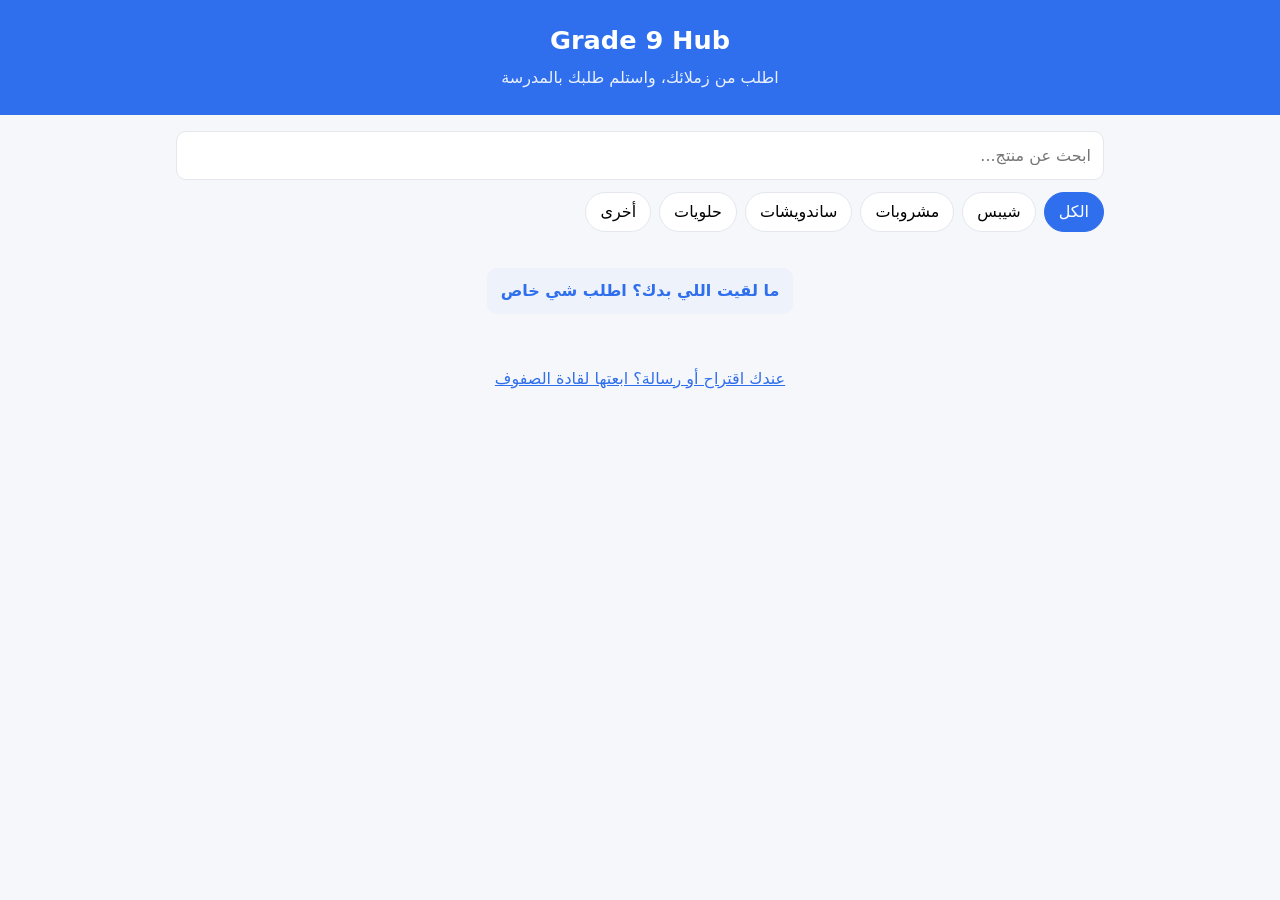
==== index.html @ 325e4d0d "first version" ====
<!doctype html>
<html lang="ar" dir="rtl">
<head>
  <meta charset="utf-8">
  <meta name="viewport" content="width=device-width, initial-scale=1">
  <title>Grade 9 Hub</title>
  <meta name="description" content="اطلب من زملائك واستلم طلبك بالمدرسة">
  <link rel="icon" href="data:,">
  <link rel="stylesheet" href="css/style.css">
</head>
<body>
  <header class="top">
    <h1>Grade 9 Hub</h1>
    <p>اطلب من زملائك، واستلم طلبك بالمدرسة</p>
  </header>
  <div id="demo-banner" class="banner" hidden>وضع تجريبي: البيانات وهمية ومحفوظة على جهازك فقط.</div>

  <main>
    <section id="my-requests" hidden>
      <h2 class="section-title">طلباتي الخاصة</h2>
      <div id="my-requests-list" class="list" aria-live="polite"></div>
    </section>

    <div class="tools">
      <input id="search" type="search" placeholder="ابحث عن منتج..." aria-label="بحث">
      <div id="chips" class="chips" role="group" aria-label="التصنيفات"></div>
    </div>
    <section id="grid" class="grid" aria-live="polite"></section>
    <p id="empty" class="empty" hidden>ما في منتجات مطابقة هلأ.</p>
    <div class="special">
      <button id="open-request" class="btn ghost" type="button">ما لقيت اللي بدك؟ اطلب شي خاص</button>
    </div>
  </main>

  <footer>
    <button id="open-message" class="link" type="button">عندك اقتراح أو رسالة؟ ابعتها لقادة الصفوف</button>
  </footer>

  <dialog id="order-dialog">
    <form id="order-form">
      <h2 id="order-title">اطلب</h2>
      <p class="hint">الدفع كاش عند الاستلام بالمدرسة. البائع بجهّز طلبك وبلاقيك هناك.</p>
      <label>اسمك
        <input name="name" required maxlength="40" autocomplete="name">
      </label>
      <label>شعبتك (مثال: A)
        <input name="className" required maxlength="20">
      </label>
      <label>ملاحظة (اختياري)
        <textarea name="note" rows="2" maxlength="200"></textarea>
      </label>
      <div class="actions">
        <button class="btn" type="submit">أرسل الطلب</button>
        <button class="btn ghost" type="button" data-close>إلغاء</button>
      </div>
    </form>
  </dialog>

  <dialog id="request-dialog">
    <form id="request-form">
      <h2>طلب خاص</h2>
      <p class="hint">اكتب شو بدك والبائعين بشوفوا طلبك. أول بائع بقبله بجهّزه، وبتتابع حالته من هون بالصفحة. الدفع كاش عند الاستلام.</p>
      <label>شو بدك؟
        <textarea name="body" rows="3" required minlength="3" maxlength="200" placeholder="مثال: دوريتوس حجم كبير"></textarea>
      </label>
      <label>أعلى سعر بتدفعه (اختياري)
        <input name="maxPrice" type="number" min="0" step="0.05" inputmode="decimal">
      </label>
      <label>اسمك
        <input name="name" required maxlength="40" autocomplete="name">
      </label>
      <label>شعبتك (مثال: A)
        <input name="className" required maxlength="20">
      </label>
      <div class="actions">
        <button class="btn" type="submit">أرسل الطلب</button>
        <button class="btn ghost" type="button" data-close>إلغاء</button>
      </div>
    </form>
  </dialog>

  <dialog id="message-dialog">
    <form id="message-form">
      <h2>رسالة لقادة الصفوف</h2>
      <p class="hint">الرسالة بتوصل للقادة فقط. الاقتراح بوصّل صوتك، لكن ما في ضمان إن المدرسة بتنفذه. لا تكتب إساءة لأي شخص.</p>
      <label>اسمك (اختياري)
        <input name="name" maxlength="40">
      </label>
      <label>شعبتك (اختياري)
        <input name="className" maxlength="20">
      </label>
      <label>رسالتك
        <textarea name="body" rows="4" required minlength="3" maxlength="500"></textarea>
      </label>
      <div class="actions">
        <button class="btn" type="submit">إرسال</button>
        <button class="btn ghost" type="button" data-close>إلغاء</button>
      </div>
    </form>
  </dialog>

  <div id="toast" role="status"></div>
  <script type="module" src="js/app.js"></script>
</body>
</html>
---- css/style.css ----
:root {
  --bg: #f6f7fb;
  --card: #ffffff;
  --ink: #1d2433;
  --muted: #667085;
  --line: #e4e7ee;
  --brand: #2f6fed;
  --brand-ink: #ffffff;
  --ok: #1a8f5a;
  --warn: #c77700;
  --bad: #c93b3b;
  --radius: 14px;
}

* { box-sizing: border-box; }

body {
  margin: 0;
  background: var(--bg);
  color: var(--ink);
  font-family: "Segoe UI", Tahoma, system-ui, -apple-system, sans-serif;
  line-height: 1.6;
}

.top {
  background: var(--brand);
  color: var(--brand-ink);
  padding: 20px 16px 24px;
  text-align: center;
}
.top h1 { margin: 0; font-size: 1.6rem; }
.top p { margin: 4px 0 0; opacity: 0.9; }

.banner {
  background: #fff4d6;
  color: #7a5200;
  padding: 8px 16px;
  text-align: center;
  font-size: 0.9rem;
}

main { max-width: 960px; margin: 0 auto; padding: 16px; }

.tools { display: grid; gap: 12px; margin-bottom: 16px; }

input, textarea, select {
  width: 100%;
  padding: 11px 12px;
  border: 1px solid var(--line);
  border-radius: 10px;
  background: #fff;
  font: inherit;
  color: inherit;
}
input:focus, textarea:focus, button:focus-visible {
  outline: 2px solid var(--brand);
  outline-offset: 1px;
}

.chips { display: flex; gap: 8px; flex-wrap: wrap; }
.chip {
  border: 1px solid var(--line);
  background: #fff;
  border-radius: 999px;
  padding: 6px 14px;
  font: inherit;
  cursor: pointer;
  min-height: 40px;
}
.chip.on { background: var(--brand); color: var(--brand-ink); border-color: var(--brand); }

.grid {
  display: grid;
  gap: 14px;
  grid-template-columns: repeat(auto-fill, minmax(220px, 1fr));
}

.card {
  background: var(--card);
  border: 1px solid var(--line);
  border-radius: var(--radius);
  overflow: hidden;
  display: flex;
  flex-direction: column;
}
.card .pic {
  height: 130px;
  display: grid;
  place-items: center;
  font-size: 3rem;
  background: #eef2fb;
}
.card img.pic { width: 100%; object-fit: cover; }
.card .body { padding: 12px; display: grid; gap: 6px; flex: 1; align-content: start; }
.card h3 { margin: 0; font-size: 1.05rem; }
.desc { margin: 0; color: var(--muted); font-size: 0.9rem; }
.meta { display: flex; justify-content: space-between; align-items: center; gap: 8px; }
.price { font-weight: 700; color: var(--brand); }
.seller { color: var(--muted); font-size: 0.85rem; }

.btn {
  border: 0;
  background: var(--brand);
  color: var(--brand-ink);
  border-radius: 10px;
  padding: 10px 14px;
  font: inherit;
  font-weight: 600;
  cursor: pointer;
  min-height: 44px;
  transition: transform 0.12s ease;
}
.btn:active { transform: scale(0.97); }
.btn.ghost { background: #eef2fb; color: var(--brand); }
.btn.ok { background: var(--ok); }
.btn.bad { background: var(--bad); }
.btn.small { padding: 6px 10px; min-height: 38px; font-size: 0.9rem; }

.link {
  background: none;
  border: 0;
  color: var(--brand);
  font: inherit;
  text-decoration: underline;
  cursor: pointer;
  padding: 8px;
}

footer { text-align: center; padding: 24px 16px 40px; color: var(--muted); }

dialog {
  border: 0;
  border-radius: var(--radius);
  padding: 0;
  width: min(440px, 92vw);
  color: var(--ink);
}
dialog::backdrop { background: rgba(20, 28, 45, 0.5); }
dialog form { padding: 20px; display: grid; gap: 12px; }
dialog h2 { margin: 0; font-size: 1.2rem; }
dialog label { display: grid; gap: 4px; font-size: 0.95rem; }
.hint { margin: 0; color: var(--muted); font-size: 0.85rem; }
.actions { display: flex; gap: 8px; justify-content: flex-start; }

#toast {
  position: fixed;
  inset-inline: 16px;
  bottom: 20px;
  margin-inline: auto;
  max-width: 420px;
  background: var(--ink);
  color: #fff;
  padding: 12px 16px;
  border-radius: 12px;
  text-align: center;
  opacity: 0;
  transform: translateY(12px);
  pointer-events: none;
  transition: opacity 0.2s ease, transform 0.2s ease;
}
#toast.show { opacity: 1; transform: none; }

/* صفحات البائع والليدر */
.list { display: grid; gap: 12px; }
.row {
  background: var(--card);
  border: 1px solid var(--line);
  border-radius: var(--radius);
  padding: 14px;
  display: grid;
  gap: 8px;
}
.row .head { display: flex; justify-content: space-between; gap: 8px; flex-wrap: wrap; }
.row .time { color: var(--muted); font-size: 0.85rem; }
.badge {
  border-radius: 999px;
  padding: 2px 10px;
  font-size: 0.85rem;
  background: #eef2fb;
  color: var(--brand);
}
.badge.ready { background: #fff1d6; color: var(--warn); }
.badge.done { background: #dcf5e8; color: var(--ok); }
.badge.cancelled { background: #fde3e3; color: var(--bad); }
.empty { text-align: center; color: var(--muted); padding: 32px 0; }

@media (prefers-reduced-motion: reduce) {
  * { transition: none !important; }
}

/* الطلبات الخاصة */
.section-title { margin: 20px 0 10px; font-size: 1.1rem; }
.special { text-align: center; margin: 20px 0 4px; }
.row .actions { align-items: center; flex-wrap: wrap; }
.row input[type="number"] { max-width: 150px; }
#my-requests { margin-bottom: 20px; }

/* إعلانات البائع وزر واتساب */
a.btn { display: inline-grid; place-items: center; text-decoration: none; }
.card .actions .btn:first-child { flex: 1; }
.panel {
  background: var(--card);
  border: 1px solid var(--line);
  border-radius: var(--radius);
  padding: 12px 14px;
  margin: 12px 0;
}
.panel summary { cursor: pointer; font-weight: 600; min-height: 32px; }
.stack { display: grid; gap: 10px; margin-top: 12px; }
.stack label { display: grid; gap: 4px; font-size: 0.95rem; }
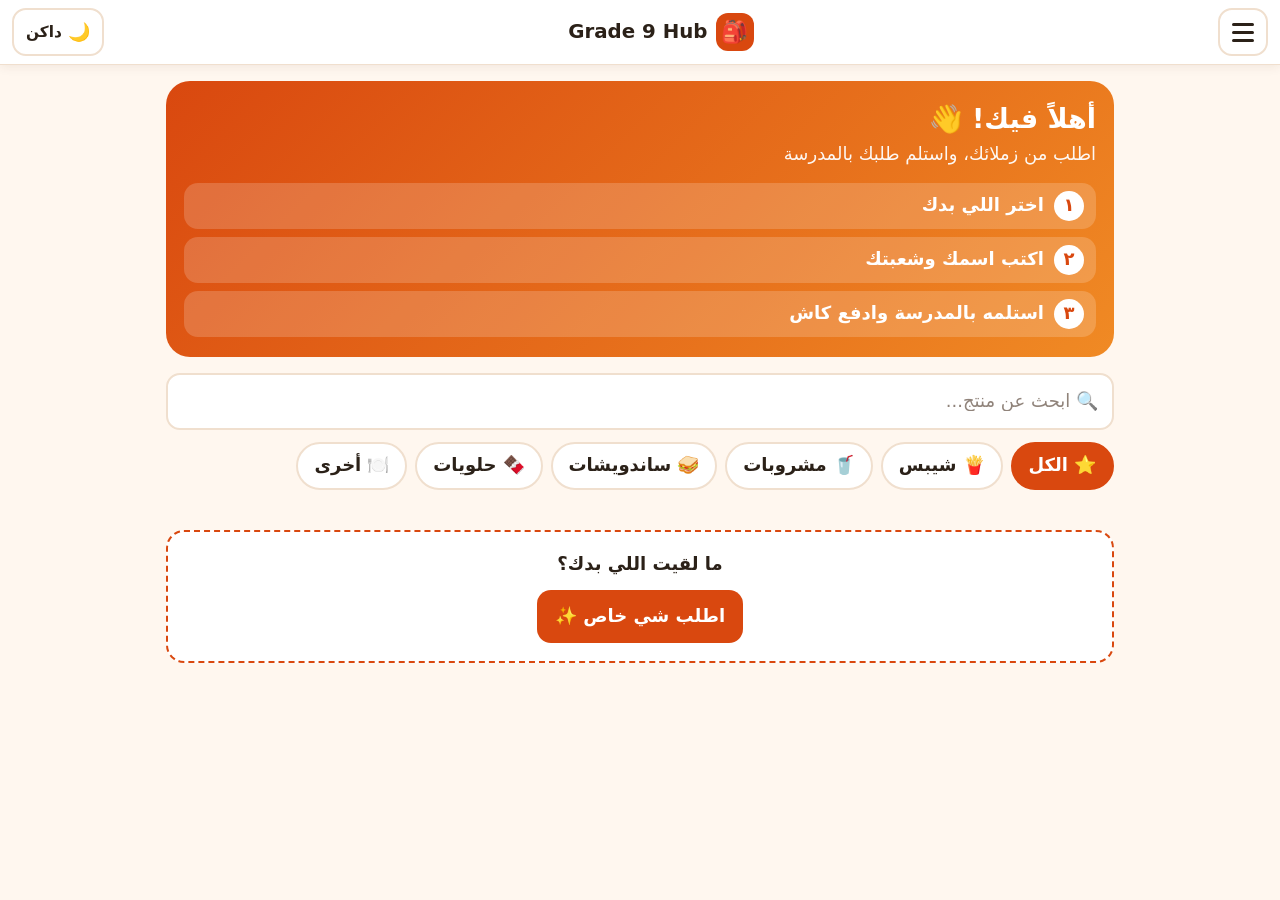
==== commit f5ccad99: "new design" ====
--- a/index.html
+++ b/index.html
@@ -3,38 +3,45 @@
 <head>
   <meta charset="utf-8">
   <meta name="viewport" content="width=device-width, initial-scale=1">
+  <meta name="color-scheme" content="light dark">
   <title>Grade 9 Hub</title>
   <meta name="description" content="اطلب من زملائك واستلم طلبك بالمدرسة">
   <link rel="icon" href="data:,">
+  <script>try{var t=localStorage.getItem("theme");if(!t)t=matchMedia("(prefers-color-scheme: dark)").matches?"dark":"light";document.documentElement.dataset.theme=t}catch(e){}</script>
   <link rel="stylesheet" href="css/style.css">
 </head>
 <body>
-  <header class="top">
-    <h1>Grade 9 Hub</h1>
-    <p>اطلب من زملائك، واستلم طلبك بالمدرسة</p>
-  </header>
+  <div id="site-header"></div>
   <div id="demo-banner" class="banner" hidden>وضع تجريبي: البيانات وهمية ومحفوظة على جهازك فقط.</div>
 
   <main>
+    <section class="hero">
+      <h1>أهلاً فيك! 👋</h1>
+      <p>اطلب من زملائك، واستلم طلبك بالمدرسة</p>
+      <ol class="steps">
+        <li><span class="n">١</span> اختر اللي بدك</li>
+        <li><span class="n">٢</span> اكتب اسمك وشعبتك</li>
+        <li><span class="n">٣</span> استلمه بالمدرسة وادفع كاش</li>
+      </ol>
+    </section>
+
     <section id="my-requests" hidden>
-      <h2 class="section-title">طلباتي الخاصة</h2>
+      <h2 class="section-title">⭐ طلباتي الخاصة</h2>
       <div id="my-requests-list" class="list" aria-live="polite"></div>
     </section>
 
     <div class="tools">
-      <input id="search" type="search" placeholder="ابحث عن منتج..." aria-label="بحث">
+      <input id="search" type="search" placeholder="🔍 ابحث عن منتج..." aria-label="بحث">
       <div id="chips" class="chips" role="group" aria-label="التصنيفات"></div>
     </div>
     <section id="grid" class="grid" aria-live="polite"></section>
     <p id="empty" class="empty" hidden>ما في منتجات مطابقة هلأ.</p>
+
     <div class="special">
-      <button id="open-request" class="btn ghost" type="button">ما لقيت اللي بدك؟ اطلب شي خاص</button>
+      <p>ما لقيت اللي بدك؟</p>
+      <button id="open-request" class="btn" type="button">اطلب شي خاص ✨</button>
     </div>
   </main>
-
-  <footer>
-    <button id="open-message" class="link" type="button">عندك اقتراح أو رسالة؟ ابعتها لقادة الصفوف</button>
-  </footer>
 
   <dialog id="order-dialog">
     <form id="order-form">
@@ -58,13 +65,13 @@
 
   <dialog id="request-dialog">
     <form id="request-form">
-      <h2>طلب خاص</h2>
+      <h2>طلب خاص ✨</h2>
       <p class="hint">اكتب شو بدك والبائعين بشوفوا طلبك. أول بائع بقبله بجهّزه، وبتتابع حالته من هون بالصفحة. الدفع كاش عند الاستلام.</p>
       <label>شو بدك؟
         <textarea name="body" rows="3" required minlength="3" maxlength="200" placeholder="مثال: دوريتوس حجم كبير"></textarea>
       </label>
       <label>أعلى سعر بتدفعه (اختياري)
-        <input name="maxPrice" type="number" min="0" step="0.05" inputmode="decimal">
+        <input name="maxPrice" type="text" inputmode="decimal" autocomplete="off" placeholder="0.50">
       </label>
       <label>اسمك
         <input name="name" required maxlength="40" autocomplete="name">
@@ -79,26 +86,6 @@
     </form>
   </dialog>
 
-  <dialog id="message-dialog">
-    <form id="message-form">
-      <h2>رسالة لقادة الصفوف</h2>
-      <p class="hint">الرسالة بتوصل للقادة فقط. الاقتراح بوصّل صوتك، لكن ما في ضمان إن المدرسة بتنفذه. لا تكتب إساءة لأي شخص.</p>
-      <label>اسمك (اختياري)
-        <input name="name" maxlength="40">
-      </label>
-      <label>شعبتك (اختياري)
-        <input name="className" maxlength="20">
-      </label>
-      <label>رسالتك
-        <textarea name="body" rows="4" required minlength="3" maxlength="500"></textarea>
-      </label>
-      <div class="actions">
-        <button class="btn" type="submit">إرسال</button>
-        <button class="btn ghost" type="button" data-close>إلغاء</button>
-      </div>
-    </form>
-  </dialog>
-
   <div id="toast" role="status"></div>
   <script type="module" src="js/app.js"></script>
 </body>
--- a/css/style.css
+++ b/css/style.css
@@ -1,120 +1,340 @@
+/* ========== الألوان (فاتح / داكن) ========== */
 :root {
-  --bg: #f6f7fb;
+  color-scheme: light;
+  --bg: #fff7ef;
   --card: #ffffff;
-  --ink: #1d2433;
-  --muted: #667085;
-  --line: #e4e7ee;
-  --brand: #2f6fed;
+  --field: #ffffff;
+  --ink: #2b2118;
+  --muted: #75655a;
+  --line: #f0dfce;
+  --brand: #d9480f;
   --brand-ink: #ffffff;
-  --ok: #1a8f5a;
-  --warn: #c77700;
-  --bad: #c93b3b;
-  --radius: 14px;
-}
-
+  --soft: #ffe8d6;
+  --soft-ink: #9a3412;
+  --ok: #167a45;
+  --ok-ink: #ffffff;
+  --bad: #c62828;
+  --bad-ink: #ffffff;
+  --warn-bg: #fff1d6;
+  --warn-ink: #8a5300;
+  --hero-from: #d9480f;
+  --hero-to: #f08a24;
+  --hero-ink: #ffffff;
+  --shadow: 0 2px 10px rgba(80, 40, 10, 0.08);
+  --radius: 18px;
+}
+
+:root[data-theme="dark"] {
+  color-scheme: dark;
+  --bg: #14110e;
+  --card: #201b16;
+  --field: #15110d;
+  --ink: #f6ede4;
+  --muted: #b8a999;
+  --line: #3a3128;
+  --brand: #ff8a4c;
+  --brand-ink: #1a1209;
+  --soft: #3a2518;
+  --soft-ink: #ffb48a;
+  --ok: #4cd08a;
+  --ok-ink: #07210f;
+  --bad: #ff7b7b;
+  --bad-ink: #2a0707;
+  --warn-bg: #3a2c10;
+  --warn-ink: #ffd27a;
+  --hero-from: #6b2a0c;
+  --hero-to: #a24a14;
+  --hero-ink: #fff3e8;
+  --shadow: 0 2px 12px rgba(0, 0, 0, 0.35);
+}
+
+/* ========== الأساس ========== */
 * { box-sizing: border-box; }
+html { font-size: 18px; -webkit-text-size-adjust: 100%; }
 
 body {
   margin: 0;
   background: var(--bg);
   color: var(--ink);
-  font-family: "Segoe UI", Tahoma, system-ui, -apple-system, sans-serif;
+  font-family: "Segoe UI", Tahoma, system-ui, -apple-system, "Noto Sans Arabic", sans-serif;
   line-height: 1.6;
 }
 
-.top {
+main { max-width: 980px; margin: 0 auto; padding: 16px 16px 48px; }
+
+h1, h2, h3 { line-height: 1.3; }
+
+a { color: var(--brand); }
+
+:focus-visible {
+  outline: 3px solid var(--brand);
+  outline-offset: 2px;
+}
+
+/* ========== الشريط العلوي والقائمة ========== */
+#site-header { display: contents; }
+
+.topbar {
+  position: sticky;
+  top: 0;
+  z-index: 20;
+  display: flex;
+  align-items: center;
+  justify-content: space-between;
+  gap: 8px;
+  padding: 8px 12px;
+  background: var(--card);
+  border-bottom: 1px solid var(--line);
+  box-shadow: var(--shadow);
+}
+
+.brand {
+  display: flex;
+  align-items: center;
+  gap: 8px;
+  color: var(--ink);
+  font-weight: 800;
+  font-size: 1.1rem;
+  text-decoration: none;
+}
+.brand .logo {
+  display: grid;
+  place-items: center;
+  width: 38px;
+  height: 38px;
+  border-radius: 12px;
   background: var(--brand);
   color: var(--brand-ink);
-  padding: 20px 16px 24px;
-  text-align: center;
-}
-.top h1 { margin: 0; font-size: 1.6rem; }
-.top p { margin: 4px 0 0; opacity: 0.9; }
+  font-size: 1.2rem;
+}
+
+.icon-btn {
+  display: inline-flex;
+  align-items: center;
+  justify-content: center;
+  gap: 6px;
+  min-width: 48px;
+  min-height: 48px;
+  padding: 0 12px;
+  border: 2px solid var(--line);
+  border-radius: 14px;
+  background: var(--card);
+  color: var(--ink);
+  font: inherit;
+  font-weight: 700;
+  cursor: pointer;
+}
+.icon-btn:active { transform: scale(0.96); }
+.icon-btn .lbl { font-size: 0.85rem; }
+
+.bars { display: grid; gap: 5px; width: 22px; }
+.bars span {
+  display: block;
+  height: 3px;
+  border-radius: 3px;
+  background: currentColor;
+}
+
+#scrim {
+  position: fixed;
+  inset: 0;
+  z-index: 30;
+  background: rgba(10, 6, 2, 0.55);
+  opacity: 0;
+  visibility: hidden;
+  transition: opacity 0.2s ease, visibility 0.2s;
+}
+#scrim.open { opacity: 1; visibility: visible; }
+
+#drawer {
+  position: fixed;
+  top: 0;
+  bottom: 0;
+  inset-inline-start: 0;
+  z-index: 40;
+  width: min(320px, 86vw);
+  padding: 16px;
+  display: flex;
+  flex-direction: column;
+  gap: 8px;
+  background: var(--card);
+  box-shadow: var(--shadow);
+  transform: translateX(100%);
+  visibility: hidden;
+  transition: transform 0.22s ease, visibility 0.22s;
+}
+:root[dir="ltr"] #drawer { transform: translateX(-100%); }
+#drawer.open { transform: none; visibility: visible; }
+
+#drawer .drawer-head {
+  display: flex;
+  align-items: center;
+  justify-content: space-between;
+  margin-bottom: 8px;
+}
+#drawer h2 { margin: 0; font-size: 1.15rem; }
+
+.nav-link {
+  display: flex;
+  align-items: center;
+  gap: 12px;
+  min-height: 60px;
+  padding: 10px 14px;
+  border-radius: 16px;
+  background: var(--bg);
+  border: 2px solid transparent;
+  color: var(--ink);
+  font-weight: 700;
+  text-decoration: none;
+}
+.nav-link .ico { font-size: 1.6rem; }
+.nav-link small { display: block; color: var(--muted); font-weight: 400; font-size: 0.78rem; }
+.nav-link[aria-current="page"] {
+  background: var(--soft);
+  border-color: var(--brand);
+  color: var(--soft-ink);
+}
+.drawer-foot { margin-top: auto; color: var(--muted); font-size: 0.85rem; text-align: center; }
+
+/* ========== الواجهة الرئيسية ========== */
+.hero {
+  background: linear-gradient(135deg, var(--hero-from), var(--hero-to));
+  color: var(--hero-ink);
+  border-radius: 24px;
+  padding: 20px 18px;
+  margin-bottom: 16px;
+}
+.hero h1 { margin: 0 0 4px; font-size: 1.5rem; }
+.hero p { margin: 0 0 14px; opacity: 0.95; }
+
+.steps { display: grid; gap: 8px; margin: 0; padding: 0; list-style: none; }
+.steps li {
+  display: flex;
+  align-items: center;
+  gap: 10px;
+  background: rgba(255, 255, 255, 0.18);
+  border-radius: 14px;
+  padding: 8px 12px;
+  font-weight: 600;
+}
+.steps .n {
+  flex: none;
+  display: grid;
+  place-items: center;
+  width: 30px;
+  height: 30px;
+  border-radius: 50%;
+  background: var(--hero-ink);
+  color: var(--hero-from);
+  font-weight: 800;
+}
+
+.page-head { margin: 4px 0 16px; }
+.page-head h1 { margin: 0; font-size: 1.5rem; }
+.page-head p { margin: 4px 0 0; color: var(--muted); }
 
 .banner {
-  background: #fff4d6;
-  color: #7a5200;
-  padding: 8px 16px;
+  background: var(--warn-bg);
+  color: var(--warn-ink);
+  padding: 10px 16px;
   text-align: center;
   font-size: 0.9rem;
 }
 
-main { max-width: 960px; margin: 0 auto; padding: 16px; }
-
 .tools { display: grid; gap: 12px; margin-bottom: 16px; }
 
 input, textarea, select {
   width: 100%;
-  padding: 11px 12px;
-  border: 1px solid var(--line);
-  border-radius: 10px;
-  background: #fff;
+  min-height: 52px;
+  padding: 12px 14px;
+  border: 2px solid var(--line);
+  border-radius: 14px;
+  background: var(--field);
   font: inherit;
-  color: inherit;
-}
-input:focus, textarea:focus, button:focus-visible {
-  outline: 2px solid var(--brand);
-  outline-offset: 1px;
-}
+  color: var(--ink);
+}
+input::placeholder, textarea::placeholder { color: var(--muted); opacity: 0.8; }
+input:focus, textarea:focus, select:focus { border-color: var(--brand); outline: none; }
 
 .chips { display: flex; gap: 8px; flex-wrap: wrap; }
 .chip {
-  border: 1px solid var(--line);
-  background: #fff;
+  display: inline-flex;
+  align-items: center;
+  gap: 6px;
+  border: 2px solid var(--line);
+  background: var(--card);
+  color: var(--ink);
   border-radius: 999px;
-  padding: 6px 14px;
+  padding: 6px 16px;
   font: inherit;
+  font-weight: 700;
   cursor: pointer;
-  min-height: 40px;
+  min-height: 48px;
 }
 .chip.on { background: var(--brand); color: var(--brand-ink); border-color: var(--brand); }
 
+/* ========== بطاقات المنتجات ========== */
 .grid {
   display: grid;
   gap: 14px;
-  grid-template-columns: repeat(auto-fill, minmax(220px, 1fr));
-}
+  grid-template-columns: 1fr;
+}
+@media (min-width: 640px) { .grid { grid-template-columns: repeat(2, 1fr); } }
+@media (min-width: 900px) { .grid { grid-template-columns: repeat(3, 1fr); } }
 
 .card {
   background: var(--card);
-  border: 1px solid var(--line);
+  border: 2px solid var(--line);
   border-radius: var(--radius);
-  overflow: hidden;
-  display: flex;
-  flex-direction: column;
+  padding: 12px;
+  display: grid;
+  grid-template-columns: 76px 1fr;
+  gap: 12px;
+  align-items: start;
+  box-shadow: var(--shadow);
 }
 .card .pic {
-  height: 130px;
   display: grid;
   place-items: center;
-  font-size: 3rem;
-  background: #eef2fb;
-}
-.card img.pic { width: 100%; object-fit: cover; }
-.card .body { padding: 12px; display: grid; gap: 6px; flex: 1; align-content: start; }
-.card h3 { margin: 0; font-size: 1.05rem; }
-.desc { margin: 0; color: var(--muted); font-size: 0.9rem; }
-.meta { display: flex; justify-content: space-between; align-items: center; gap: 8px; }
-.price { font-weight: 700; color: var(--brand); }
+  width: 76px;
+  height: 76px;
+  border-radius: 16px;
+  font-size: 2.4rem;
+  background: var(--soft);
+  object-fit: cover;
+}
+.card .body { display: grid; gap: 4px; min-width: 0; }
+.card h3 { margin: 0; font-size: 1.1rem; overflow-wrap: anywhere; }
+.desc { margin: 0; color: var(--muted); font-size: 0.9rem; overflow-wrap: anywhere; }
+.price {
+  font-weight: 800;
+  font-size: 1.25rem;
+  color: var(--brand);
+}
 .seller { color: var(--muted); font-size: 0.85rem; }
-
+.card .actions { grid-column: 1 / -1; display: flex; gap: 8px; }
+.card .actions .btn { flex: 1; }
+
+/* ========== الأزرار ========== */
 .btn {
   border: 0;
   background: var(--brand);
   color: var(--brand-ink);
-  border-radius: 10px;
-  padding: 10px 14px;
+  border-radius: 14px;
+  padding: 12px 18px;
   font: inherit;
-  font-weight: 600;
+  font-weight: 800;
   cursor: pointer;
-  min-height: 44px;
+  min-height: 52px;
   transition: transform 0.12s ease;
 }
 .btn:active { transform: scale(0.97); }
-.btn.ghost { background: #eef2fb; color: var(--brand); }
-.btn.ok { background: var(--ok); }
-.btn.bad { background: var(--bad); }
-.btn.small { padding: 6px 10px; min-height: 38px; font-size: 0.9rem; }
+.btn.ghost { background: var(--soft); color: var(--soft-ink); }
+.btn.ok { background: var(--ok); color: var(--ok-ink); }
+.btn.bad { background: var(--bad); color: var(--bad-ink); }
+.btn.small { padding: 8px 14px; min-height: 46px; font-size: 0.95rem; }
+.btn.wide { width: 100%; }
+a.btn { display: inline-grid; place-items: center; text-decoration: none; }
 
 .link {
   background: none;
@@ -126,32 +346,54 @@
   padding: 8px;
 }
 
-footer { text-align: center; padding: 24px 16px 40px; color: var(--muted); }
-
+.special {
+  margin: 24px 0 8px;
+  padding: 18px;
+  text-align: center;
+  background: var(--card);
+  border: 2px dashed var(--brand);
+  border-radius: var(--radius);
+}
+.special p { margin: 0 0 12px; font-weight: 700; }
+
+/* ========== النوافذ ========== */
 dialog {
   border: 0;
-  border-radius: var(--radius);
+  border-radius: 22px;
   padding: 0;
-  width: min(440px, 92vw);
-  color: var(--ink);
-}
-dialog::backdrop { background: rgba(20, 28, 45, 0.5); }
-dialog form { padding: 20px; display: grid; gap: 12px; }
-dialog h2 { margin: 0; font-size: 1.2rem; }
-dialog label { display: grid; gap: 4px; font-size: 0.95rem; }
-.hint { margin: 0; color: var(--muted); font-size: 0.85rem; }
-.actions { display: flex; gap: 8px; justify-content: flex-start; }
+  width: min(480px, 94vw);
+  max-height: 92vh;
+  background: var(--card);
+  color: var(--ink);
+}
+dialog::backdrop { background: rgba(10, 6, 2, 0.6); }
+dialog form { padding: 20px; display: grid; gap: 14px; }
+dialog h2 { margin: 0; font-size: 1.25rem; }
+label { display: grid; gap: 6px; font-weight: 700; font-size: 0.95rem; }
+.hint {
+  margin: 0;
+  padding: 10px 12px;
+  border-radius: 12px;
+  background: var(--soft);
+  color: var(--soft-ink);
+  font-size: 0.9rem;
+  font-weight: 400;
+}
+.actions { display: flex; gap: 8px; flex-wrap: wrap; }
+dialog .actions .btn { flex: 1; }
 
 #toast {
   position: fixed;
   inset-inline: 16px;
-  bottom: 20px;
+  bottom: 24px;
+  z-index: 60;
   margin-inline: auto;
-  max-width: 420px;
+  max-width: 440px;
   background: var(--ink);
-  color: #fff;
-  padding: 12px 16px;
-  border-radius: 12px;
+  color: var(--bg);
+  padding: 14px 18px;
+  border-radius: 16px;
+  font-weight: 700;
   text-align: center;
   opacity: 0;
   transform: translateY(12px);
@@ -160,51 +402,54 @@
 }
 #toast.show { opacity: 1; transform: none; }
 
-/* صفحات البائع والليدر */
+/* ========== قوائم الطلبات (البائع والقادة) ========== */
+.section-title { margin: 28px 0 10px; font-size: 1.2rem; }
 .list { display: grid; gap: 12px; }
 .row {
   background: var(--card);
-  border: 1px solid var(--line);
+  border: 2px solid var(--line);
   border-radius: var(--radius);
   padding: 14px;
   display: grid;
   gap: 8px;
-}
-.row .head { display: flex; justify-content: space-between; gap: 8px; flex-wrap: wrap; }
+  box-shadow: var(--shadow);
+}
+.row .head { display: flex; justify-content: space-between; align-items: flex-start; gap: 8px; flex-wrap: wrap; }
 .row .time { color: var(--muted); font-size: 0.85rem; }
+.row .actions { align-items: center; }
+.row input[type="text"] { max-width: 160px; }
 .badge {
   border-radius: 999px;
-  padding: 2px 10px;
+  padding: 3px 12px;
   font-size: 0.85rem;
-  background: #eef2fb;
-  color: var(--brand);
-}
-.badge.ready { background: #fff1d6; color: var(--warn); }
-.badge.done { background: #dcf5e8; color: var(--ok); }
-.badge.cancelled { background: #fde3e3; color: var(--bad); }
-.empty { text-align: center; color: var(--muted); padding: 32px 0; }
+  font-weight: 700;
+  background: var(--soft);
+  color: var(--soft-ink);
+}
+.badge.ready { background: var(--warn-bg); color: var(--warn-ink); }
+.badge.done { background: color-mix(in srgb, var(--ok) 22%, var(--card)); color: var(--ok); }
+.badge.cancelled { background: color-mix(in srgb, var(--bad) 22%, var(--card)); color: var(--bad); }
+.empty { text-align: center; color: var(--muted); padding: 28px 0; }
+
+.panel {
+  background: var(--card);
+  border: 2px solid var(--line);
+  border-radius: var(--radius);
+  padding: 8px 16px;
+  margin: 12px 0;
+}
+.panel summary { cursor: pointer; font-weight: 800; min-height: 48px; display: flex; align-items: center; }
+.stack { display: grid; gap: 12px; padding: 4px 0 12px; }
+
+.done-box {
+  text-align: center;
+  padding: 24px 16px;
+  background: var(--card);
+  border: 2px solid var(--ok);
+  border-radius: var(--radius);
+}
+.done-box .big { font-size: 2.6rem; }
 
 @media (prefers-reduced-motion: reduce) {
   * { transition: none !important; }
 }
-
-/* الطلبات الخاصة */
-.section-title { margin: 20px 0 10px; font-size: 1.1rem; }
-.special { text-align: center; margin: 20px 0 4px; }
-.row .actions { align-items: center; flex-wrap: wrap; }
-.row input[type="number"] { max-width: 150px; }
-#my-requests { margin-bottom: 20px; }
-
-/* إعلانات البائع وزر واتساب */
-a.btn { display: inline-grid; place-items: center; text-decoration: none; }
-.card .actions .btn:first-child { flex: 1; }
-.panel {
-  background: var(--card);
-  border: 1px solid var(--line);
-  border-radius: var(--radius);
-  padding: 12px 14px;
-  margin: 12px 0;
-}
-.panel summary { cursor: pointer; font-weight: 600; min-height: 32px; }
-.stack { display: grid; gap: 10px; margin-top: 12px; }
-.stack label { display: grid; gap: 4px; font-size: 0.95rem; }
